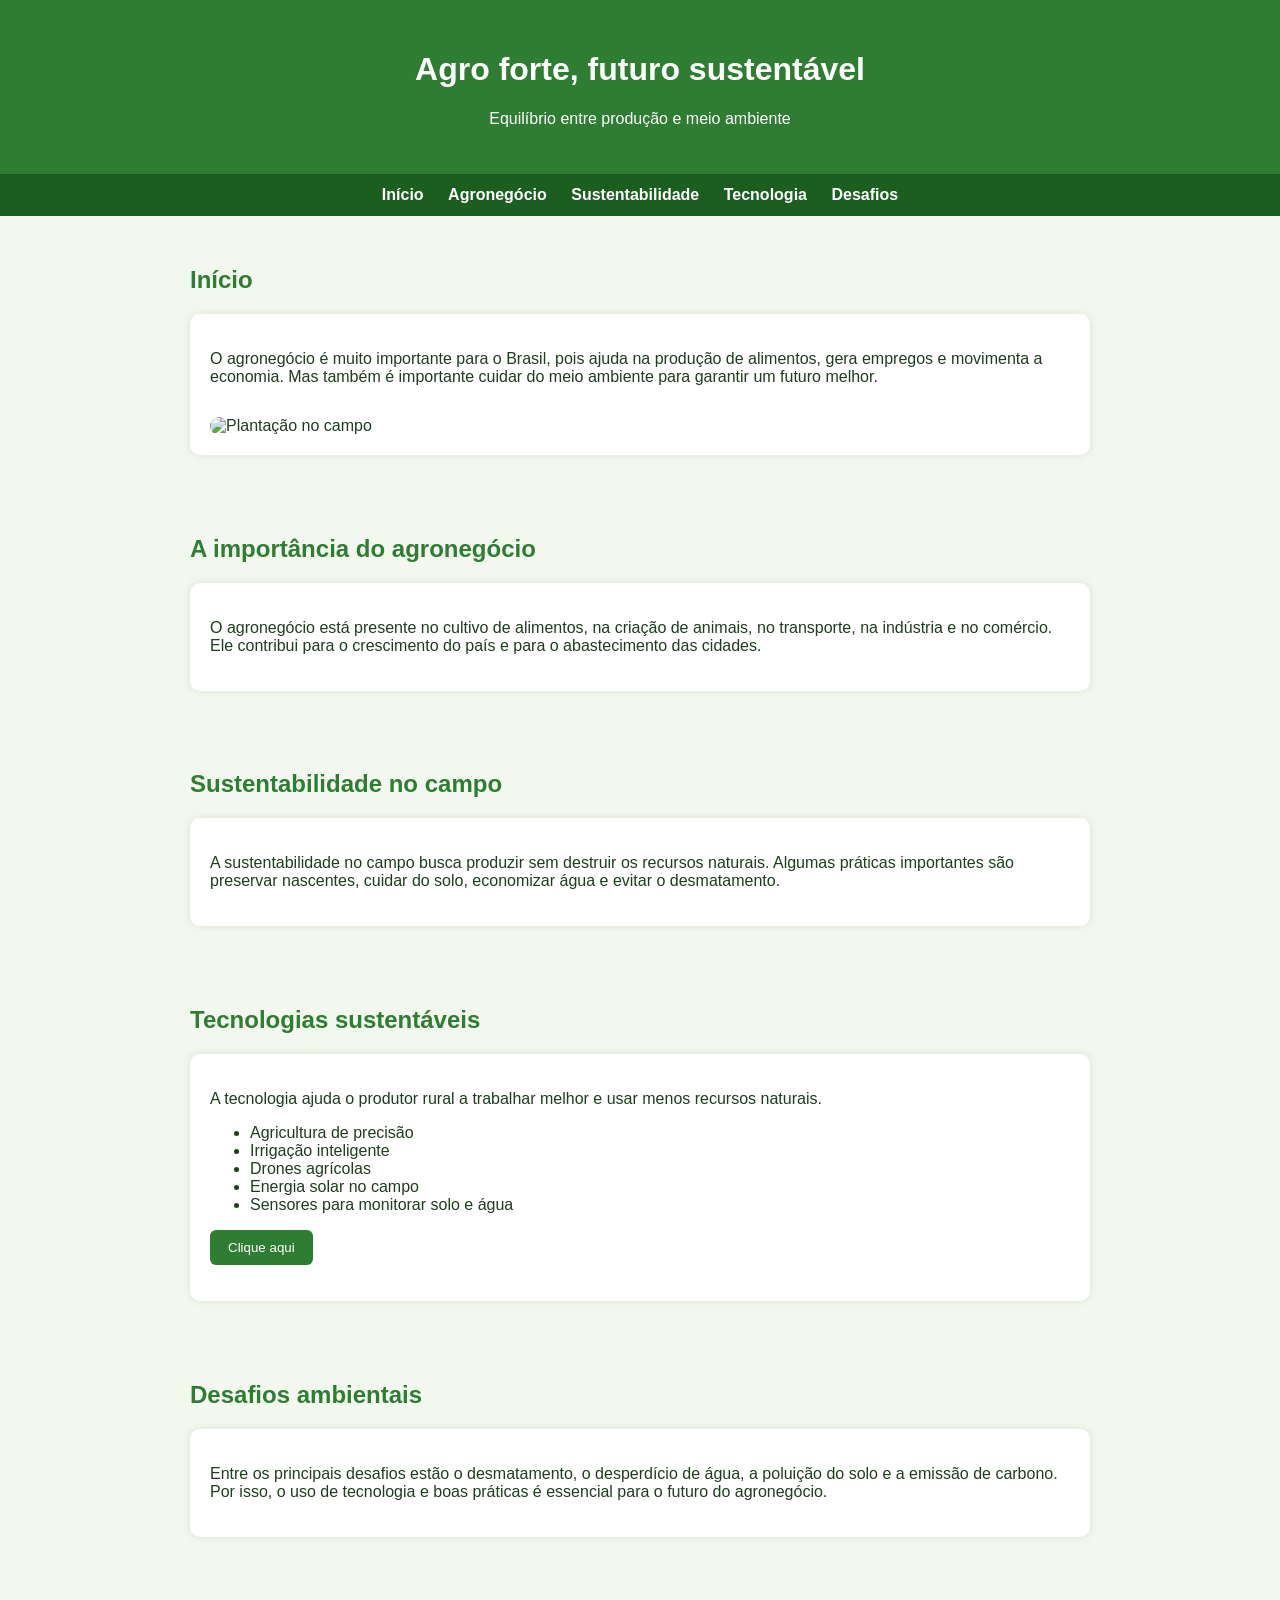
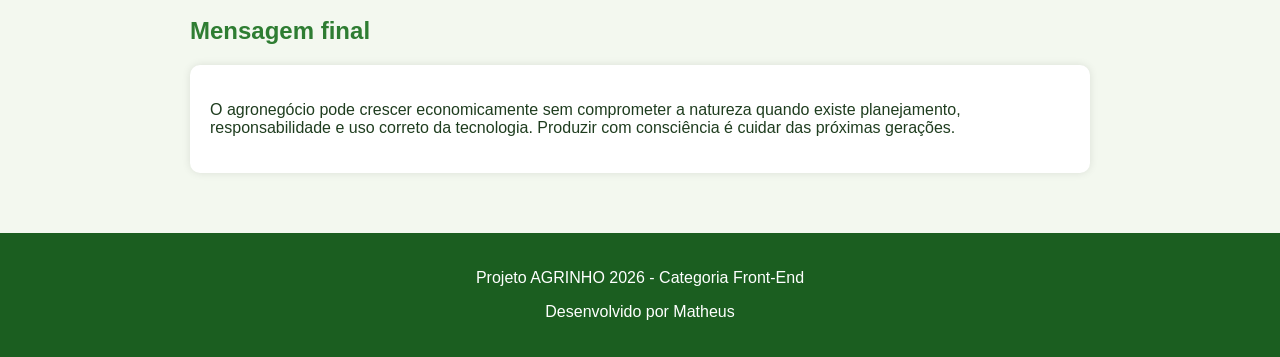
==== index limpo.html @ 3c7f041b "Update index.html to index limpo.html" ====
<!DOCTYPE html>
<html lang="pt-BR">
<head>
    <meta charset="UTF-8">
    <meta name="viewport" content="width=device-width, initial-scale=1.0">
    <title>AGRINHO 2026</title>
    <link rel="stylesheet" href="style.css">
</head>
<body>

    <header>
        <h1>Agro forte, futuro sustentável</h1>
        <p>Equilíbrio entre produção e meio ambiente</p>
    </header>

    <nav>
        <a href="#inicio">Início</a>
        <a href="#agro">Agronegócio</a>
        <a href="#sustentabilidade">Sustentabilidade</a>
        <a href="#tecnologia">Tecnologia</a>
        <a href="#desafios">Desafios</a>
    </nav>

    <main>
        <section id="inicio">
            <h2>Início</h2>
            <div class="caixa">
                <p>
                    O agronegócio é muito importante para o Brasil, pois ajuda na produção de alimentos,
                    gera empregos e movimenta a economia. Mas também é importante cuidar do meio ambiente
                    para garantir um futuro melhor.
                </p>
                <img src="https://unsplash.com" alt="Plantação no campo">
            </div>
        </section>

        <section id="agro">
            <h2>A importância do agronegócio</h2>
            <div class="caixa">
                <p>
                    O agronegócio está presente no cultivo de alimentos, na criação de animais,
                    no transporte, na indústria e no comércio. Ele contribui para o crescimento do país
                    e para o abastecimento das cidades.
                </p>
            </div>
        </section>

        <section id="sustentabilidade">
            <h2>Sustentabilidade no campo</h2>
            <div class="caixa">
                <p>
                    A sustentabilidade no campo busca produzir sem destruir os recursos naturais.
                    Algumas práticas importantes são preservar nascentes, cuidar do solo,
                    economizar água e evitar o desmatamento.
                </p>
            </div>
        </section>

        <section id="tecnologia">
            <h2>Tecnologias sustentáveis</h2>
            <div class="caixa">
                <p>
                    A tecnologia ajuda o produtor rural a trabalhar melhor e usar menos recursos naturais.
                </p>
                <ul>
                    <li>Agricultura de precisão</li>
                    <li>Irrigação inteligente</li>
                    <li>Drones agrícolas</li>
                    <li>Energia solar no campo</li>
                    <li>Sensores para monitorar solo e água</li>
                </ul>
                <button id="btn-mensagem">Clique aqui</button>
                <p id="mensagem"></p>
            </div>
        </section>

        <section id="desafios">
            <h2>Desafios ambientais</h2>
            <div class="caixa">
                <p>
                    Entre os principais desafios estão o desmatamento, o desperdício de água,
                    a poluição do solo e a emissão de carbono. Por isso, o uso de tecnologia
                    e boas práticas é essencial para o futuro do agronegócio.
                </p>
            </div>
        </section>

        <section>
            <h2>Mensagem final</h2>
            <div class="caixa">
                <p>
                    O agronegócio pode crescer economicamente sem comprometer a natureza quando existe
                    planejamento, responsabilidade e uso correto da tecnologia. Produzir com consciência
                    é cuidar das próximas gerações.
                </p>
            </div>
        </section>
    </main>

    <footer>
        <p>Projeto AGRINHO 2026 - Categoria Front-End</p>
        <p>Desenvolvido por Matheus</p>
    </footer>

    <!-- Conexão do script JavaScript externo -->
    <script src="script.js"></script>
</body>
</html>
---- style.css ----
body {
    font-family: Arial, sans-serif;
    margin: 0;
    background-color: #f3f8ef;
    color: #1f3d1f;
}

header {
    background-color: #2e7d32;
    color: white;
    text-align: center;
    padding: 30px 15px;
}

nav {
    background-color: #1b5e20;
    text-align: center;
    padding: 12px;
}

nav a {
    color: white;
    text-decoration: none;
    margin: 0 10px;
    font-weight: bold;
}

section {
    padding: 30px;
    max-width: 900px;
    margin: auto;
}

h2 {
    color: #2e7d32;
}

.caixa {
    background-color: white;
    padding: 20px;
    margin-top: 15px;
    border-radius: 10px;
    box-shadow: 0 0 8px rgba(0, 0, 0, 0.1);
}

img {
    width: 100%;
    max-height: 350px;
    object-fit: cover;
    border-radius: 10px;
    margin-top: 15px;
}

button {
    background-color: #2e7d32;
    color: white;
    border: none;
    padding: 10px 18px;
    border-radius: 6px;
    cursor: pointer;
}

button:hover {
    background-color: #1b5e20;
}

footer {
    background-color: #1b5e20;
    color: white;
    text-align: center;
    padding: 20px;
    margin-top: 30px;
}
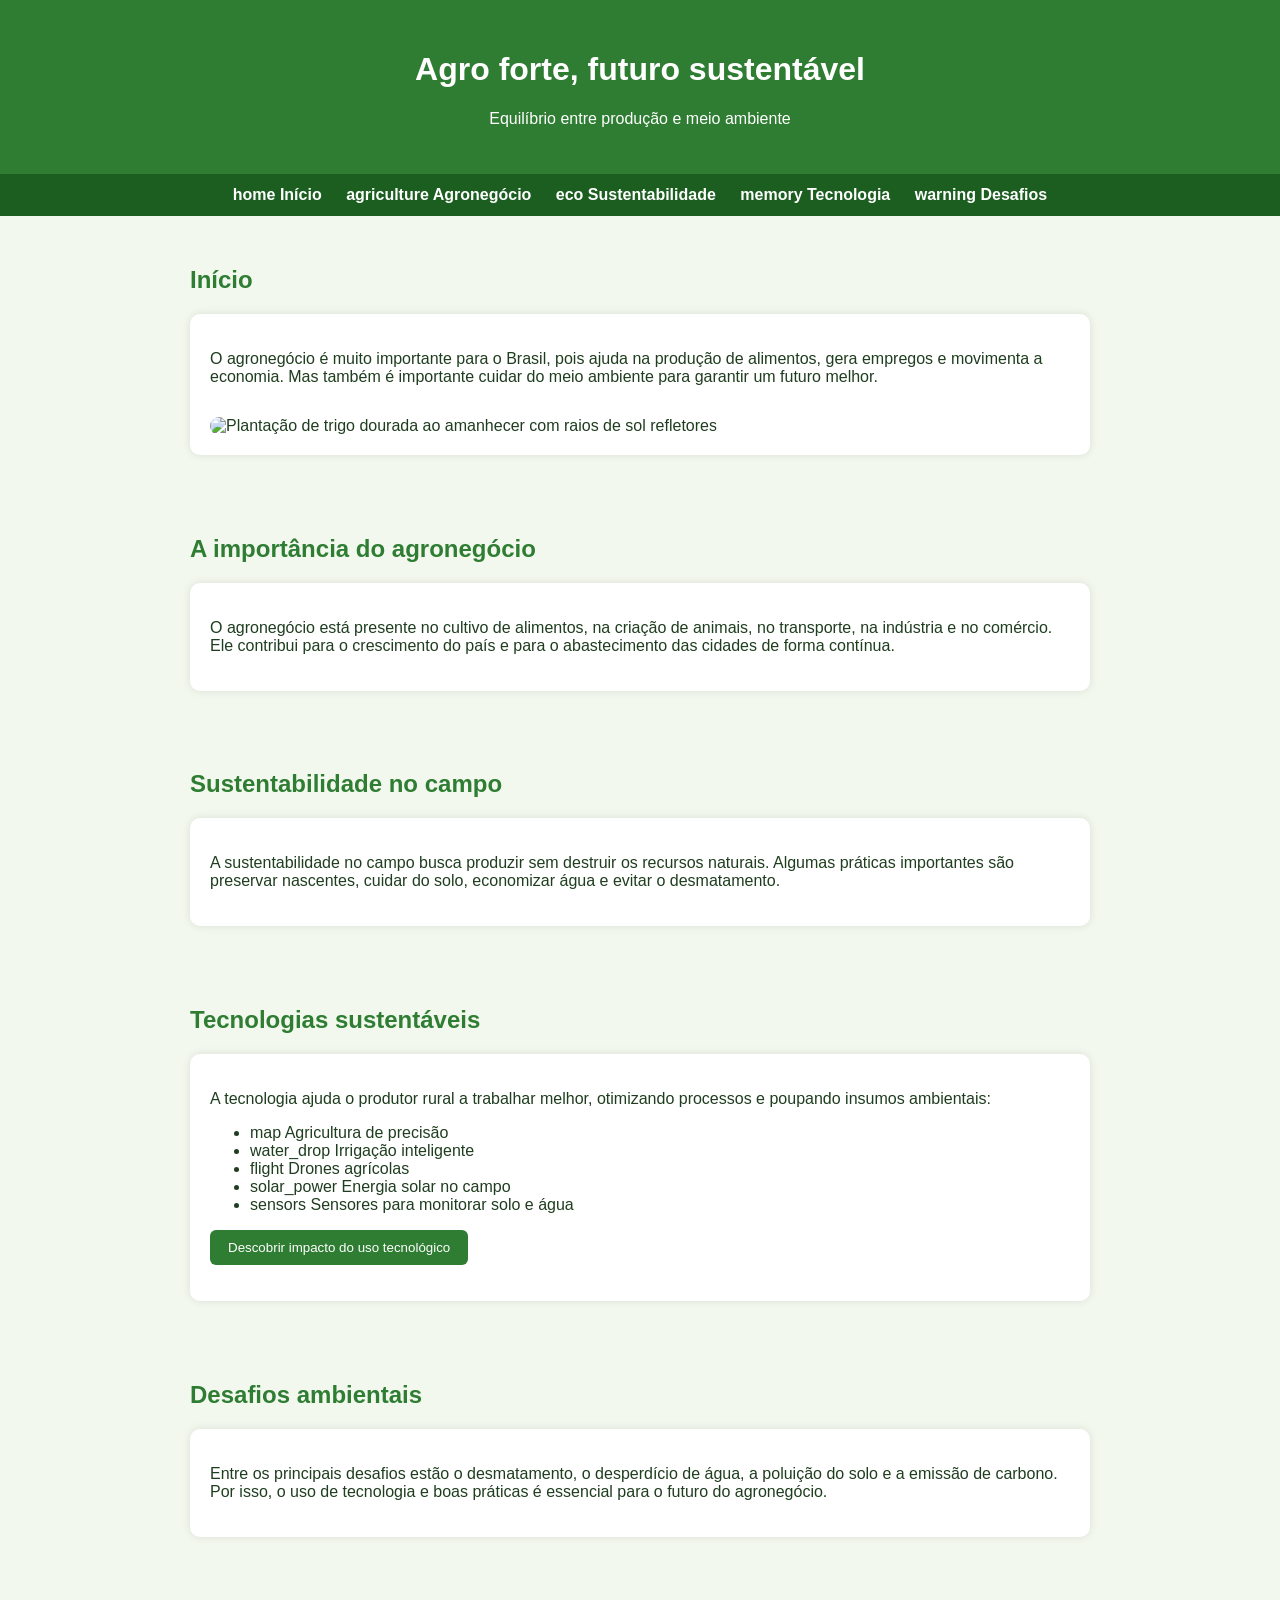
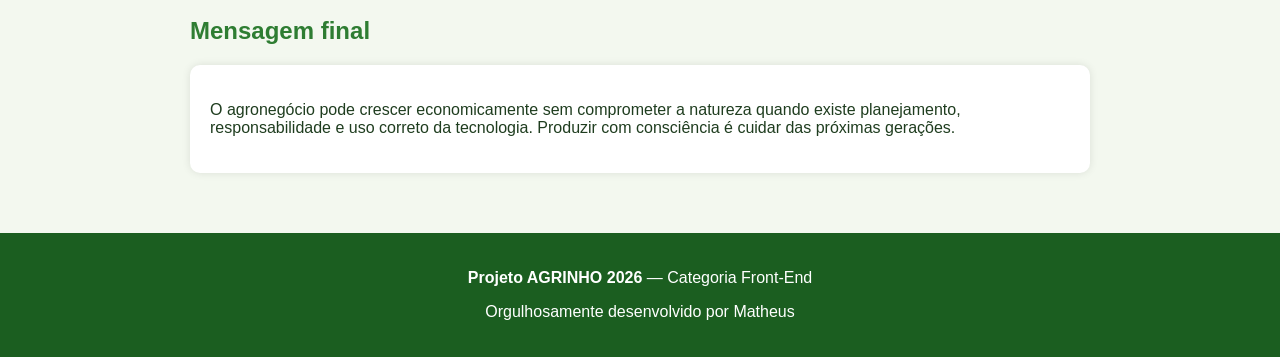
==== commit 484bebe1: "Update index limpo.html" ====
--- a/index limpo.html
+++ b/index limpo.html
@@ -3,26 +3,31 @@
 <head>
     <meta charset="UTF-8">
     <meta name="viewport" content="width=device-width, initial-scale=1.0">
-    <title>AGRINHO 2026</title>
+    <title>AGRINHO 2026 — Agro Forte, Futuro Sustentável</title>
+    <!-- Link para Ícones Modernos do Google -->
+    <link rel="stylesheet" href="https://googleapis.com">
     <link rel="stylesheet" href="style.css">
 </head>
 <body>
 
     <header>
-        <h1>Agro forte, futuro sustentável</h1>
-        <p>Equilíbrio entre produção e meio ambiente</p>
+        <div class="header-conteudo">
+            <h1>Agro forte, futuro sustentável</h1>
+            <p>Equilíbrio entre produção e meio ambiente</p>
+        </div>
     </header>
 
     <nav>
-        <a href="#inicio">Início</a>
-        <a href="#agro">Agronegócio</a>
-        <a href="#sustentabilidade">Sustentabilidade</a>
-        <a href="#tecnologia">Tecnologia</a>
-        <a href="#desafios">Desafios</a>
+        <a href="#inicio"><span class="material-symbols-outlined">home</span> Início</a>
+        <a href="#agro"><span class="material-symbols-outlined">agriculture</span> Agronegócio</a>
+        <a href="#sustentabilidade"><span class="material-symbols-outlined">eco</span> Sustentabilidade</a>
+        <a href="#tecnologia"><span class="material-symbols-outlined">memory</span> Tecnologia</a>
+        <a href="#desafios"><span class="material-symbols-outlined">warning</span> Desafios</a>
     </nav>
 
-    <main>
-        <section id="inicio">
+    <main class="container-principal">
+        
+        <section id="inicio" class="secao-introducao">
             <h2>Início</h2>
             <div class="caixa">
                 <p>
@@ -30,17 +35,18 @@
                     gera empregos e movimenta a economia. Mas também é importante cuidar do meio ambiente
                     para garantir um futuro melhor.
                 </p>
-                <img src="https://unsplash.com" alt="Plantação no campo">
+                <!-- URL corrigida para puxar uma imagem real e otimizada do Unsplash -->
+                <img src="https://unsplash.com" alt="Plantação de trigo dourada ao amanhecer com raios de sol refletores">
             </div>
         </section>
 
         <section id="agro">
             <h2>A importância do agronegócio</h2>
-            <div class="caixa">
+            <div class="caixa card-destaque">
                 <p>
                     O agronegócio está presente no cultivo de alimentos, na criação de animais,
                     no transporte, na indústria e no comércio. Ele contribui para o crescimento do país
-                    e para o abastecimento das cidades.
+                    e para o abastecimento das cidades de forma contínua.
                 </p>
             </div>
         </section>
@@ -59,24 +65,30 @@
         <section id="tecnologia">
             <h2>Tecnologias sustentáveis</h2>
             <div class="caixa">
-                <p>
-                    A tecnologia ajuda o produtor rural a trabalhar melhor e usar menos recursos naturais.
+                <p class="subtitulo-tecnologia">
+                    A tecnologia ajuda o produtor rural a trabalhar melhor, otimizando processos e poupando insumos ambientais:
                 </p>
-                <ul>
-                    <li>Agricultura de precisão</li>
-                    <li>Irrigação inteligente</li>
-                    <li>Drones agrícolas</li>
-                    <li>Energia solar no campo</li>
-                    <li>Sensores para monitorar solo e água</li>
+                
+                <ul class="lista-tecnologias">
+                    <li><span class="material-symbols-outlined">map</span> Agricultura de precisão</li>
+                    <li><span class="material-symbols-outlined">water_drop</span> Irrigação inteligente</li>
+                    <li><span class="material-symbols-outlined">flight</span> Drones agrícolas</li>
+                    <li><span class="material-symbols-outlined">solar_power</span> Energia solar no campo</li>
+                    <li><span class="material-symbols-outlined">sensors</span> Sensores para monitorar solo e água</li>
                 </ul>
-                <button id="btn-mensagem">Clique aqui</button>
-                <p id="mensagem"></p>
+
+                <div class="interacao-bloco">
+                    <button id="btn-mensagem">Descobrir impacto do uso tecnológico</button>
+                    <div class="container-mensagem">
+                        <p id="mensagem"></p>
+                    </div>
+                </div>
             </div>
         </section>
 
         <section id="desafios">
             <h2>Desafios ambientais</h2>
-            <div class="caixa">
+            <div class="caixa grid-desafios">
                 <p>
                     Entre os principais desafios estão o desmatamento, o desperdício de água,
                     a poluição do solo e a emissão de carbono. Por isso, o uso de tecnologia
@@ -85,9 +97,9 @@
             </div>
         </section>
 
-        <section>
+        <section class="secao-final">
             <h2>Mensagem final</h2>
-            <div class="caixa">
+            <div class="caixa destaque-final">
                 <p>
                     O agronegócio pode crescer economicamente sem comprometer a natureza quando existe
                     planejamento, responsabilidade e uso correto da tecnologia. Produzir com consciência
@@ -98,11 +110,13 @@
     </main>
 
     <footer>
-        <p>Projeto AGRINHO 2026 - Categoria Front-End</p>
-        <p>Desenvolvido por Matheus</p>
+        <div class="footer-conteudo">
+            <p><strong>Projeto AGRINHO 2026</strong> — Categoria Front-End</p>
+            <p>Orgulhosamente desenvolvido por Matheus</p>
+        </div>
     </footer>
 
-    <!-- Conexão do script JavaScript externo -->
+    <!-- Vinculação do arquivo JavaScript externo -->
     <script src="script.js"></script>
 </body>
 </html>
--- a/style.css
+++ b/style.css
@@ -71,3 +71,11 @@
     padding: 20px;
     margin-top: 30px;
 }
+
+/* Estilo para a mensagem que aparece via JavaScript */
+#mensagem {
+    margin-top: 15px;
+    font-style: italic;
+    color: #1b5e20;
+    font-weight: bold;
+}
